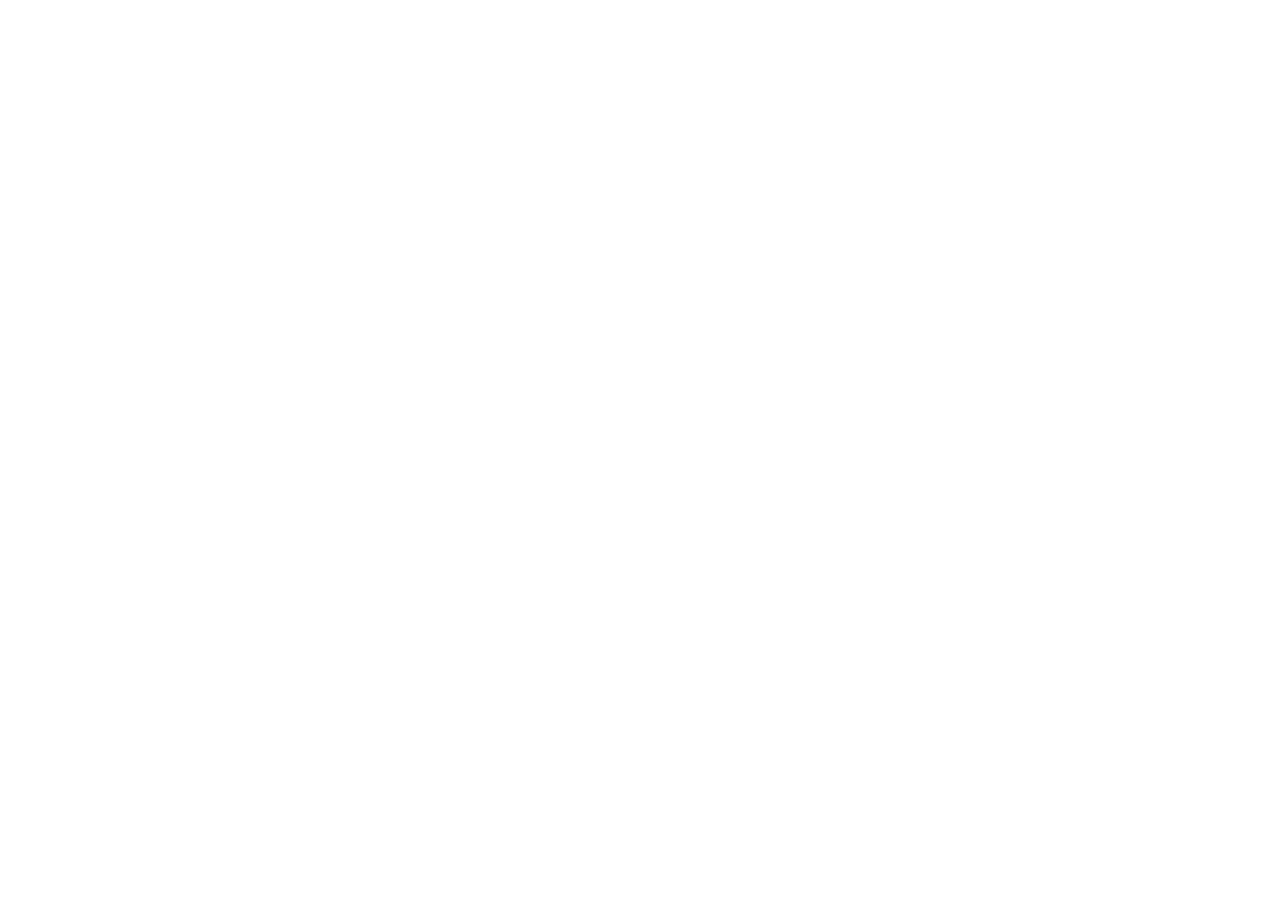
==== HTML_CSS_Grid/index.html @ a6aa6ea7 "new commit" ====
<!DOCTYPE html>
<html lang="en">
<head>
    <meta charset="UTF-8">
    <meta http-equiv="X-UA-Compatible" content="IE=edge">
    <meta name="viewport" content="width=device-width, initial-scale=1.0">
    <link rel="stylesheet" href="style.css">
    <title>Document</title>
</head>
<body>
    <div>
       
    </div>
</body>
</html>
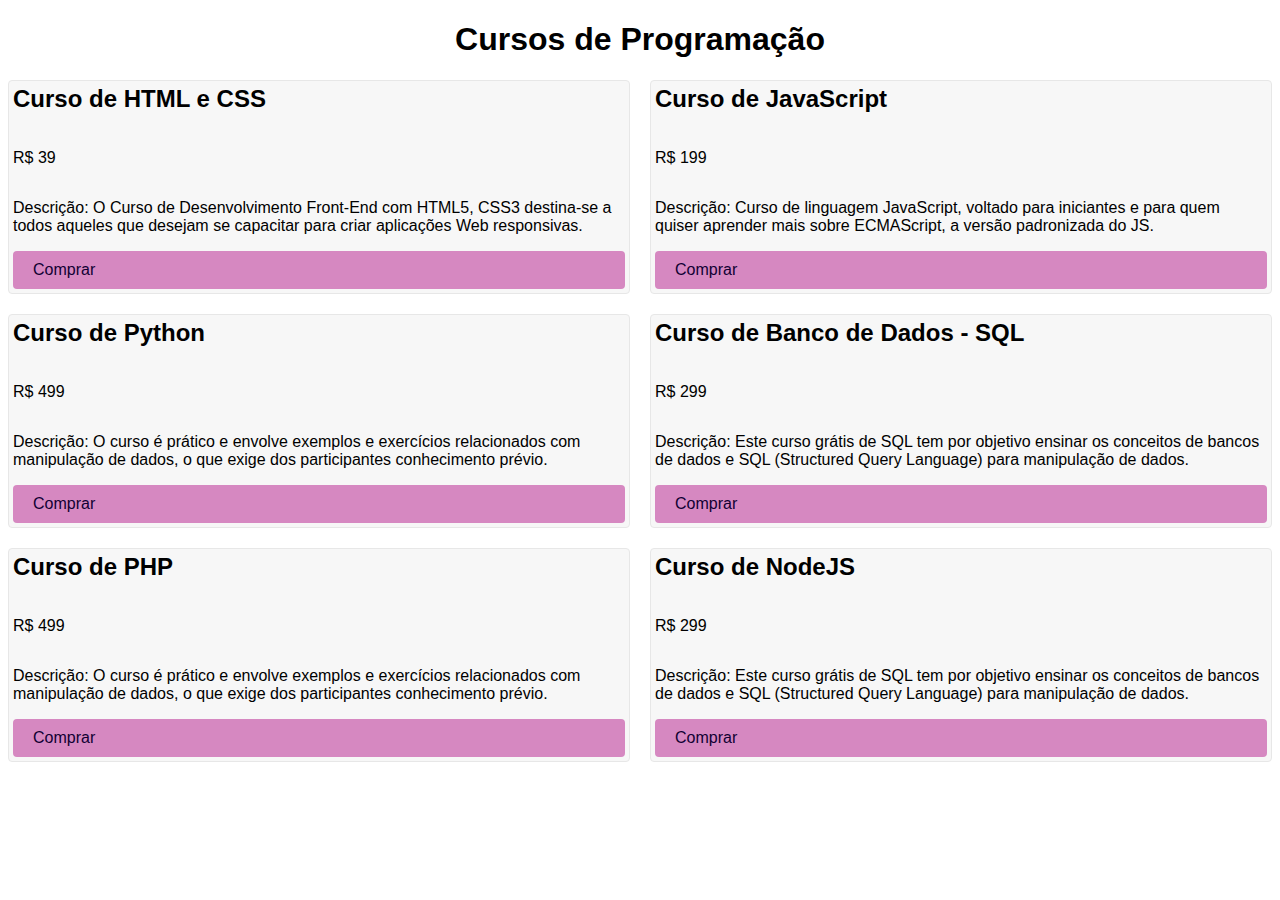
==== commit a35abfd2: "new grid classes" ====
--- a/HTML_CSS_Grid/index.html
+++ b/HTML_CSS_Grid/index.html
@@ -8,8 +8,66 @@
     <title>Document</title>
 </head>
 <body>
-    <div>
-       
+    <h1>Cursos de Programação</h1>
+    <div class="grid">
+        <div class="item">
+            <h2>Curso de HTML e CSS</h2>
+            <p>R$ 39</p>
+            <p>Descrição: O Curso de Desenvolvimento Front-End com HTML5, CSS3
+                destina-se a todos aqueles que desejam se capacitar para criar 
+                aplicações Web responsivas.
+            </p>
+            <a class="comprar" href="/">Comprar</a>
+        </div>
+
+        <div class="item">
+            <h2>Curso de JavaScript</h2>
+            <p>R$ 199
+            </p>
+            <p>Descrição: Curso de linguagem JavaScript, voltado para iniciantes 
+                e para quem quiser aprender mais sobre ECMAScript, a versão padronizada 
+                do JS. 
+                </p>
+            <a class="comprar" href="/">Comprar</a>
+        </div>
+
+        <div class="item">
+            <h2>Curso de Python</h2>
+            <p>R$ 499</p>
+            <p>Descrição: O curso é prático e envolve exemplos e exercícios relacionados
+                    com manipulação de dados, o que exige dos participantes conhecimento 
+                    prévio.
+            </p>
+            <a class="comprar" href="/">Comprar</a>
+        </div>
+
+        <div class="item">
+            <h2>Curso de Banco de Dados - SQL</h2>
+            <p>R$ 299</p>
+            <p>Descrição: Este curso grátis de SQL tem por objetivo ensinar os conceitos de 
+                bancos de dados e SQL (Structured Query Language) para manipulação de dados. 
+            </p>
+            <a class="comprar" href="/">Comprar</a>
+        </div>
+
+        <div class="item">
+            <h2>Curso de PHP</h2>
+            <p>R$ 499</p>
+            <p>Descrição: O curso é prático e envolve exemplos e exercícios relacionados
+                    com manipulação de dados, o que exige dos participantes conhecimento 
+                    prévio.
+            </p>
+            <a class="comprar" href="/">Comprar</a>
+        </div>
+
+        <div class="item">
+            <h2>Curso de NodeJS</h2>
+            <p>R$ 299</p>
+            <p>Descrição: Este curso grátis de SQL tem por objetivo ensinar os conceitos de 
+                bancos de dados e SQL (Structured Query Language) para manipulação de dados. 
+            </p>
+            <a class="comprar" href="/">Comprar</a>
+        </div>
     </div>
 </body>
 </html>--- a/HTML_CSS_Grid/style.css
+++ b/HTML_CSS_Grid/style.css
@@ -0,0 +1,33 @@
+*{
+    font-family: Arial, Helvetica, sans-serif;
+}
+
+h1{
+    text-align: center;
+}
+
+h2{
+    margin-top: 0px;
+}
+
+.item{
+    background: #f7f7f7;
+    border: 1px solid #e7e7e7;    
+    padding: 4px;
+    border-radius: 4px;
+    display: grid;  
+}
+
+.comprar{
+    background: #d688c1;
+    color: #103;
+    padding: 10px 20px;
+    text-decoration: none;
+    border-radius: 4px;
+}
+
+.grid{
+    display: grid;
+    grid-template-columns: 1fr 1fr;
+    gap: 20px
+}